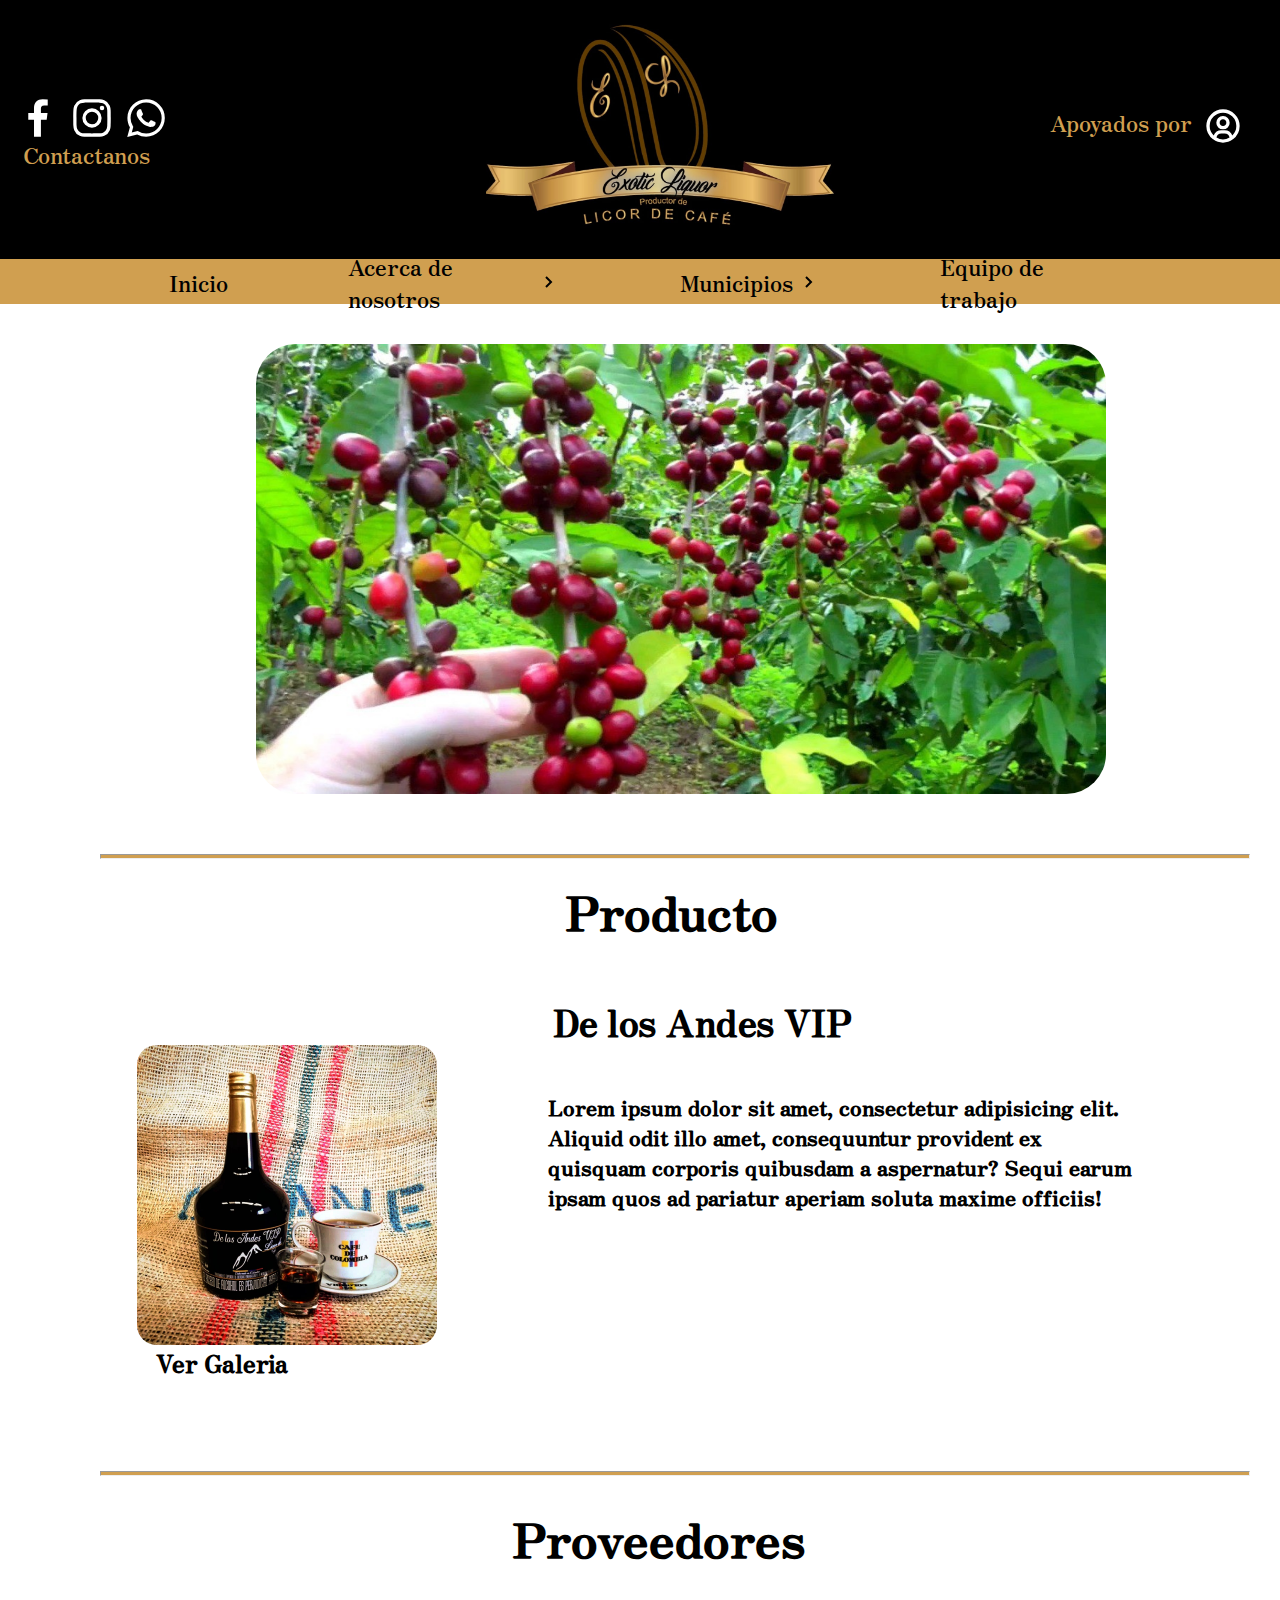
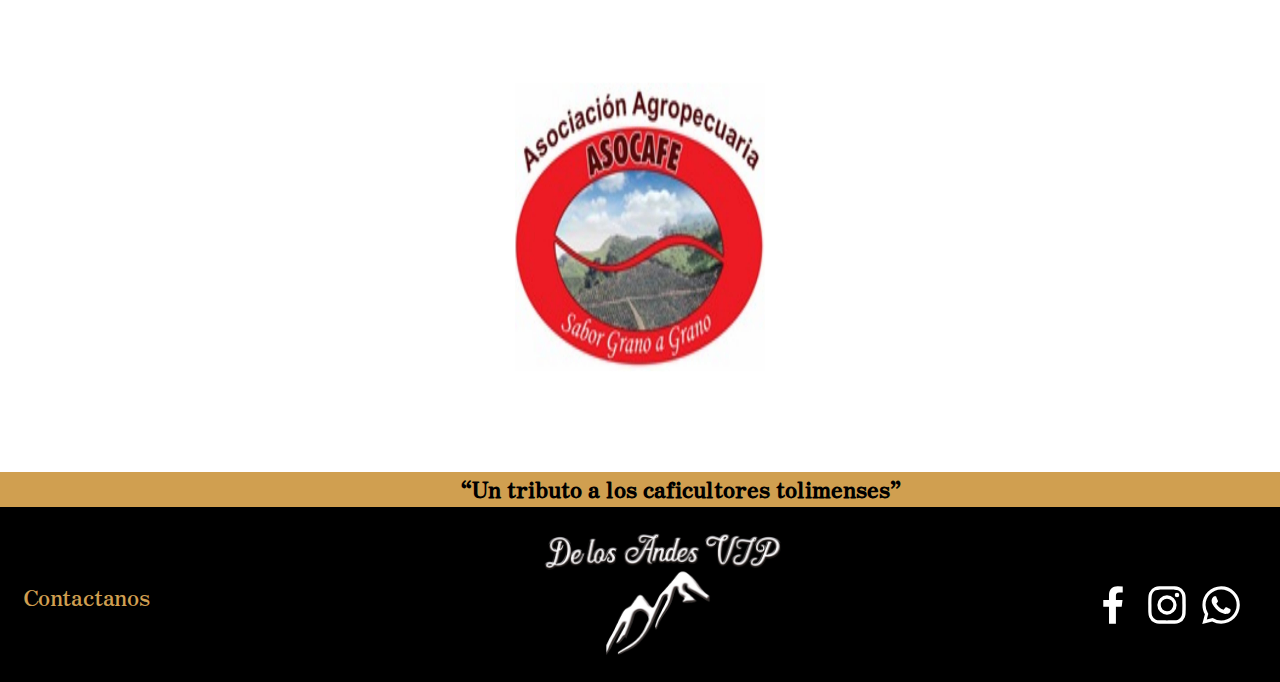
==== index.html @ 0f348890 "Responsive" ====
<!DOCTYPE html>
<html lang="es">

<head>
    <meta charset="UTF-8">
    <meta http-equiv="X-UA-Compatible" content="IE=edge">
    <meta name="viewport" content="width=device-width, initial-scale=1.0">
    <link rel="shortcut icon" href="img/log/LogoCabecera.jpeg">
    <link rel="preconnect" href="https://fonts.googleapis.com">
    <link rel="preconnect" href="https://fonts.gstatic.com" crossorigin>
    <link href="https://fonts.googleapis.com/css2?family=Zen+Antique&display=swap" rel="stylesheet">
    <title>Exotic Liquor</title>
    <link rel="stylesheet" href="css/style.css">
</head>

<body>
    <header>       
        <div>
            <a href="index.html">
                 <img class="logo_cabecera" src="img/log/LogoCabecera.jpeg" alt="Exotic liquor"> </a>
                    </div>
                    <div class="redes_sociales">
                        <a href="https://www.facebook.com/exotic_liquor-102830135444774" target="_blank">
                            <img src="icon/bxl-facebook.svg" alt="Facebook.com">
                        </a>
                        <a href="https://www.instagram.com/exotic_liquor/?hl=es" target="_blank">
                            <img src="icon/bxl-instagram.svg" alt="Instagram.com">
                        </a>
                        <a href="https://www.facebook.com/exotic_liquor-102830135444774" target="_blank">
                            <img src="icon/bxl-whatsapp.svg" alt="WhatsApp.com">
                        </a>
                    </div>
                    <div class="apoyado">
                        <a href="ApoyadosPor.html">Apoyados por</a>
                    </div>
                    <div class="user">
                        <a href="Ingresar.html">
                            <img src="icon/bx-user-circle.svg" alt="">
                        </a>
                    </div>
                </div>
                    <nav class=" menu">
                        <section class="menu__conteiner">
                            <ul class="menu__links">
                                <li class="menu__item">
                                    <a href="index.html" class="menu__link">Inicio</a>
                                </li>
                                
                                <li class="menu__item menu__item--show">
                                    <p class="menu__link">Acerca de nosotros
                                        <img src="asset/arrow.svg" class="menu__arrow">
                                    </p>
                                    
                                    <ul class="menu__nestings">
                                        <li class="menu__inside">
                                            <a href="Acerca de nosotros.html" class="menu__link menu__link--inside">Historia</a>
                                        </li>
                                        <li class="menu__inside">
                                            <a href="MisionVision.html" class="menu__link menu__link--inside">Mision y
                                                Vision</a>
                                            </li>
                                        </ul>
                                    </li>
                                    
                                    <li class="menu__item">
                                        <p class="menu__link">Municipios
                                            <img src="asset/arrow.svg" class="menu__arrow">
                                        </p>
                                        <ul class="menu__nestings_2">
                                            <li class="menu__inside">
                                                <a href="Ibagué.html" class="menu__link menu__link--inside">Ibague</a>
                                            </li>
                                            <li class="menu__inside">
                                                <a href="anzoategui.html" class="menu__link menu__link--inside">Anzoategui</a>
                                            </li>
                                        </ul>
                                    </li>
                                    
                                    <li class="menu__item">
                                        <a href="Equipo_Trabajo.html" class="menu__link">Equipo de trabajo</a>
                                    </li>
                                    
                                    
                                </ul>
                                
                            </section>
                        </nav>
            <div class="contactanos">
                <a href="Contactanos.html">Contactanos</a>
        </header>
        
        <main>
            <!-- slider -->
            <div class="container_slide">
                <div class="slider">
                    <ul>
                        <li><img src="img/Carrusel/Cafetal.jpg" alt=""></li>
                        <li><img src="img/Carrusel/Cafe.jpeg" alt=""></li>
                        <li><img src="img/Carrusel/Cafe2.jpg" alt=""></li>
                        <li><img src="img/Carrusel/LogoDelosandes.jpeg" alt=""></li>
                    </ul>
                </div>
            </div>
            <hr class="linea">
            <!-- Descripcion del producto -->
            <div class="container">
                <div class="producto">
                    <h2>Producto</h2>
                </div>
                <div class="title">
                    <h1>De los Andes VIP</h1>
                </div>
                <div class="item" id="imagen">
                    <a href="Galeria.html">
                        <h2 class="galeria">Ver Galeria</h2>
                        <img src="img/Producto/Producto-Exotic.jpeg" alt="">
                    </a>
                </div>
                <div class="item" id="texto">
                    <h2>Lorem ipsum dolor sit amet, consectetur adipisicing elit. Aliquid odit illo amet, consequuntur provident ex quisquam corporis quibusdam a aspernatur? Sequi earum ipsam quos ad pariatur aperiam soluta maxime officiis!</h2>
                </div>
            </div>
        
            <hr class="lineaP">
            <!-- Tarjetas -->
                <div class="conteinerT">
                    <div class="titulo">
                        <h2>Proveedores</h2>
                    </div>
                    <div class="contenedor">
                        <div class="carta">
                            <div class="lado frente">
                                <img src="img/proveedores/proveedor.jpg" alt="">
                            </div>
                            <div class="lado atras"></div>
                        </div>
                    </div>
                    <!-- boton ir hacia arriba -->
            <div id="boton">
                <i class="fas fa-chevron-up">
                    <img src="icon/up-arrow.svg" alt="">
                </i>
            </div>

        </main>
        <div class="separador">
            <p class="frase">“Un tributo a los caficultores tolimenses”</p>
        </div>
        <footer>
            <a href="index.html">
                <img class="logo_pie" src="img/log/LogoPiedepagina.jpeg" alt="logo"> </a>
            <div class="redes_socialesF">
                <a href="https://www.facebook.com/exotic_liquor-102830135444774" target="_blank">
                    <img src="icon/bxl-facebook.svg" alt="Facebook.com">
                </a>
                <a href="https://www.instagram.com/exotic_liquor/?hl=es" target="_blank">
                    <img src="icon/bxl-instagram.svg" alt="Instagram.com">
                </a>
                <a href="https://www.facebook.com/exotic_liquor-102830135444774" target="_blank">
                    <img src="icon/bxl-whatsapp.svg" alt="WhatsApp.com">
                </a>
            </div>
            <div class="contactanosF">
                <a href="Contactanos.html">Contactanos</a>
            </div>

        </footer>


    </div>
    
    <script src="js/main.js"></script>
</body>


</html>
---- css/style.css ----
* {
  padding: 0;
  margin: 0;
  font-family: "Zen Antique", serif;
  box-sizing: border-box;
}
/* header*/
header {
  background-color: black;
  width: 100%;
  top: 0px;
}
div > a {
  text-decoration: none;
  color: #d09f50;
}

.logo_cabecera {
  width: 350px;
  height: 230px;
  margin-top: 1%;
  margin-left: 43%;
}
.redes_sociales {
  position: absolute;
  margin-top: -11%;
  margin-left: 0.5%;
}
.contactanos {
  position: absolute;
  margin-top: -10%;
  margin-left: 1.5%;
  font-size: 22px;
}
.apoyado {
  position: absolute;
  margin-top: -11%;
  margin-left: 88%;
  font-size: 22px;
}
.user {
  position: absolute;
  margin-top: -11%;
  margin-left: 97%;
  font-size: 22px;
}

/* nav*/
.menu {
  display: flexbox;
  background-color: #d09f50;
  color: black;
  height: 45px;
  font-size: 22px;
  margin-top: 0px;
}

.menu__conteiner {
  display: flex;
  justify-content: space-between;
  align-items: center;
  width: 90%;
  max-width: 1400px;
  height: 100%;
  margin: 0 auto;
}
.menu__links {
  height: 100%;
  transition: transform 0.5s;
  display: flex;
}
.menu__item {
  list-style: none;
  position: relative;
  height: 100%;
  --clip: polygon(0 0, 100% 0, 100% 0, 0 0);
  --transform: rotate(-90deg);
}
.menu__link {
  color: black;
  text-decoration: none;
  padding: 0 90px;
  display: flex;
  height: 100%;
  align-items: center;
}
.menu__item:hover {
  --clip: polygon(0 0, 100% 0, 100% 100%, 0 100%);
  --transform: rotate(0deg);
}
.menu__nestings {
  clip-path: var(--clip);
  list-style: none;
  transition: clip-path 0.3s;
  position: absolute;
  right: 0;
  bottom: 0;
  left: 80px;
  width: 250px;
  transform: translateY(100%);
  background-color: #d09f50;
}
.menu__nestings_2 {
  clip-path: var(--clip);
  list-style: none;
  transition: clip-path 0.3s;
  position: absolute;
  right: 0;
  bottom: 0;
  left: 80px;
  width: 250px;
  transform: translateY(100%);
  background-color: #d09f50;
}
.menu__link--inside {
  padding: 15px 70px 20px 10px;
}
.menu__arrow {
  transform: var(--transform);
  transition: 0.3s;
  display: block;
  margin-left: 3px;
}
.menu__hamburguer {
  height: 100%;
  display: flex;
  align-items: center;
  padding: 0 15px;
  cursor: pointer;
  display: none;
}
.menu__hamburguer > img {
  display: block;
  width: 36px;
}

/* main*/
main {
  margin-top: 40px;
  margin-bottom: 15px;
}

/* slider */
.container_slide {
  width: 100%;
  display: flex;
  justify-content: left;
  align-items: center;
}
.slider {
  overflow: hidden;
  margin-left: 8%;
  margin-right: 2%;
  height: 650px;
}
.slider ul {
  display: flex;
  padding: 0;
  width: 400%;
  animation: cambio 20s infinite;
  animation-direction: initial;
}
.slider li {
  width: 100%;
  list-style: none;
}
.slider img {
  width: 1520px;
  height: 650px;
  border-radius: 40px;
}
@keyframes cambio {
  0% {
    margin-left: 0;
  }
  20% {
    margin-left: 0;
  }
  25% {
    margin-left: -100%;
  }
  45% {
    margin-left: -100%;
  }
  50% {
    margin-left: -200%;
  }
  70% {
    margin-left: -200%;
  }

  75% {
    margin-left: -300%;
  }
  100% {
    margin-left: -300%;
  }
}
.linea {
  margin-top: 80px;
  width: 1600px;
  margin-left: 4%;
  height: 5px;
  background-color: #d09f50;
}

/* Descripcion */
.container {
  padding: 1em;
  overflow: hidden;
}
.galeria {
  position: absolute;
  color: black;
  opacity: 1;
  margin-top: 400px;
  margin-left: 50px;
}
.producto {
  font-size: 32px;
  margin-left: 47%;
}
.item {
  margin: 5rem;
  padding: 20px;
  color: white;
  float: left;
}
.title {
  margin-left: 6%;
  display: inline-block;
  margin-top: 9%;
  font-size: 28px;
}
#imagen > a > img {
  width: 450px;
  height: 450px;
  margin-left: 7%;
  border-radius: 20px;
}
#texto {
  color: black;
  margin-top: 2%;
  width: 50%;
}
.lineaP {
  width: 1600px;
  margin-left: 70px;
  height: 5px;
  background-color: #d09f50;
}

/* Tarjetas*/
.titulo {
  display: inline-block;
  margin-left: 47%;
  margin-top: 2%;
  font-size: 32px;
}
.contenedor {
  height: 460px;
  width: 250px;
  margin: auto;
  -webkit-perspective: 700;
  margin-bottom: 50px;
}
.carta {
  height: 100%;
  width: 100%;
  position: relative;
  transform-style: preserve-3d;
  transition: 2s;
}
.carta:hover {
  transform: rotateY(180deg);
}
.lado {
  width: 100%;
  height: 100%;
  backface-visibility: hidden;
  position: absolute;
}
.frente > img {
  width: 100%;
  height: 100%;
}
.atras {
  transform: rotateY(180deg);
  background-color: gray;
}
/* boton */
#boton {
  width: 60px;
  height: 60px;
  background-color: #d09f50;
  display: flex;
  justify-content: center;
  align-items: center;
  border-radius: 50%;
  position: fixed;
  bottom: 20px;
  right: 50px;
  cursor: pointer;
  border: 4px solid transparent;
  transition: all 300ms ease;
  transform: scale(0);
}
#boton:hover {
  transform: scale(1.1);
  border-color: rbga(0, 0, 0, 0.1);
}
/* footer*/
footer {
  background-color: black;
  width: 100%;
  height: 174px;
  bottom: 0;
}

.redes_socialesF {
  margin-top: -9%;
  margin-left: 89%;
  position: absolute;
}

.contactanosF {
  margin-top: -5%;
  margin-left: 1%;
  font-size: 22px;
}
.separador {
  background-color: #d09f50;
  height: 35px;
  width: 100%;
}
.logo_pie {
  width: 300px;
  height: 170px;
  margin-left: 45%;
}
.frase {
  margin-left: 42%;
  color: black;
  font-weight: bold;
  font-size: 22px;
}
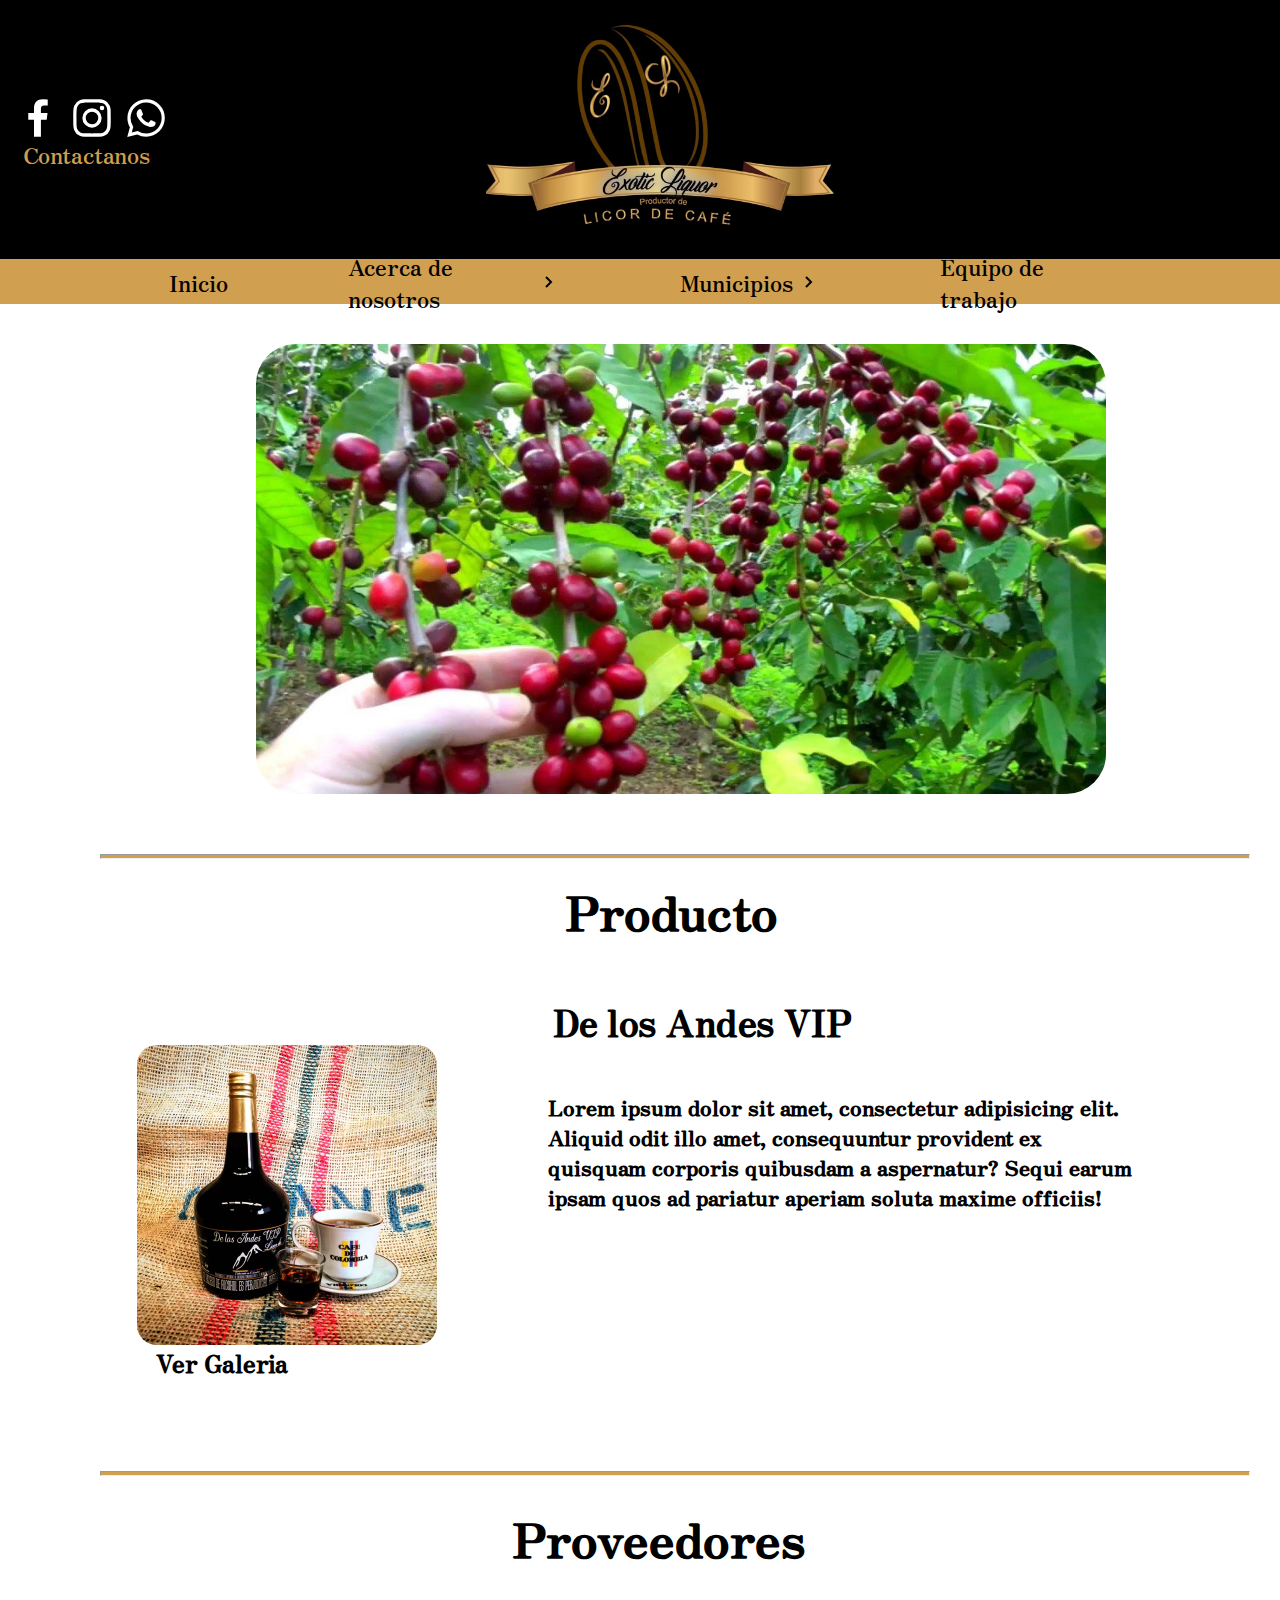
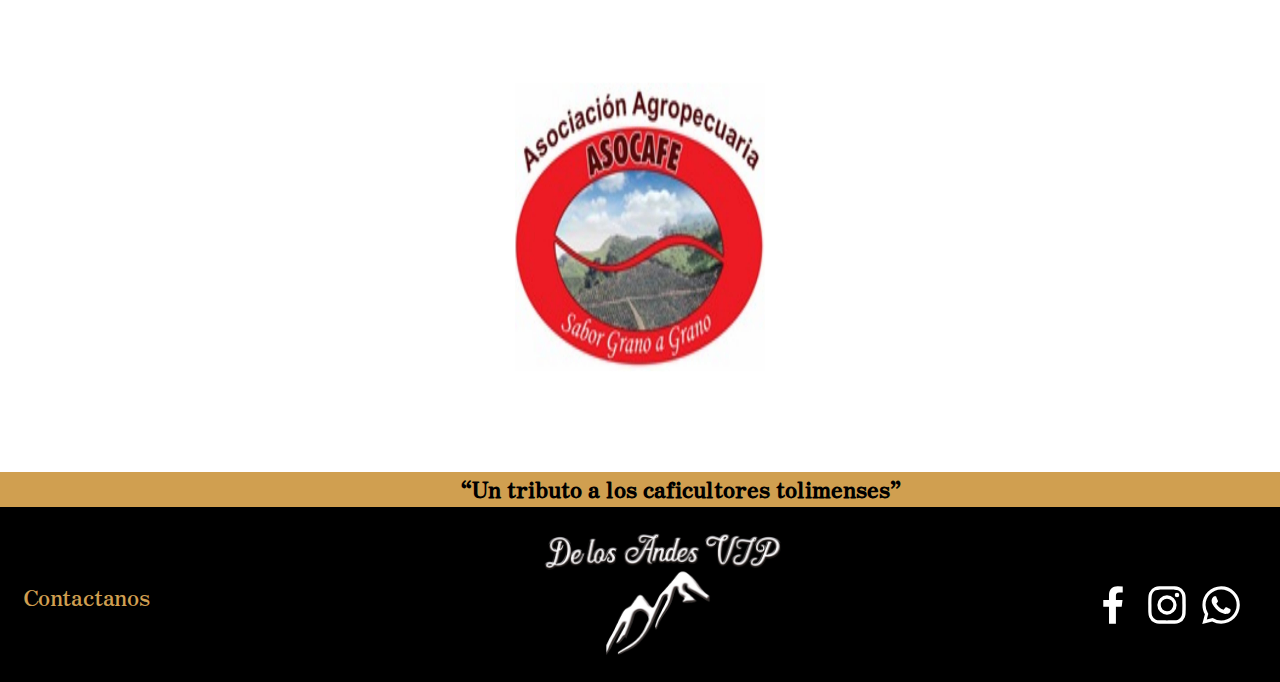
==== commit dd7f9413: "Resoponsive" ====
--- a/index.html
+++ b/index.html
@@ -30,14 +30,7 @@
                             <img src="icon/bxl-whatsapp.svg" alt="WhatsApp.com">
                         </a>
                     </div>
-                    <div class="apoyado">
-                        <a href="ApoyadosPor.html">Apoyados por</a>
-                    </div>
-                    <div class="user">
-                        <a href="Ingresar.html">
-                            <img src="icon/bx-user-circle.svg" alt="">
-                        </a>
-                    </div>
+                   
                 </div>
                     <nav class=" menu">
                         <section class="menu__conteiner">
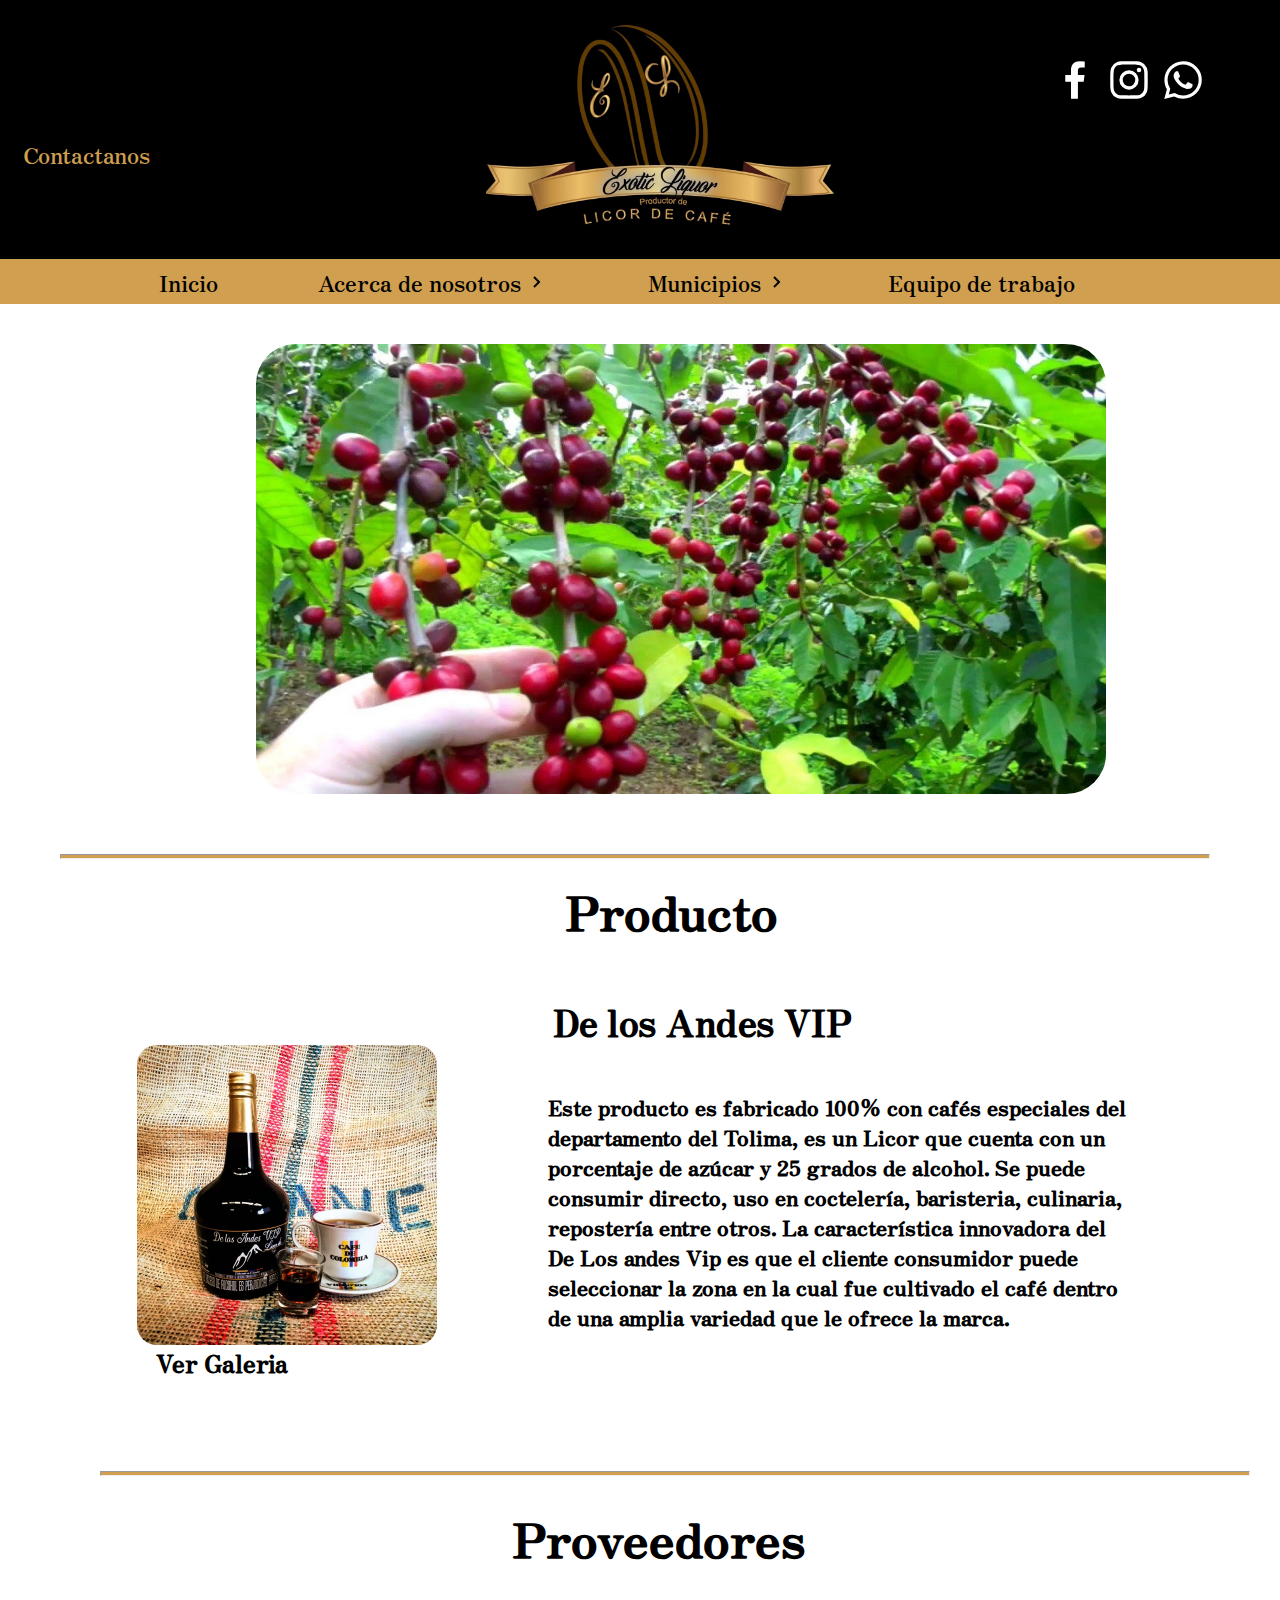
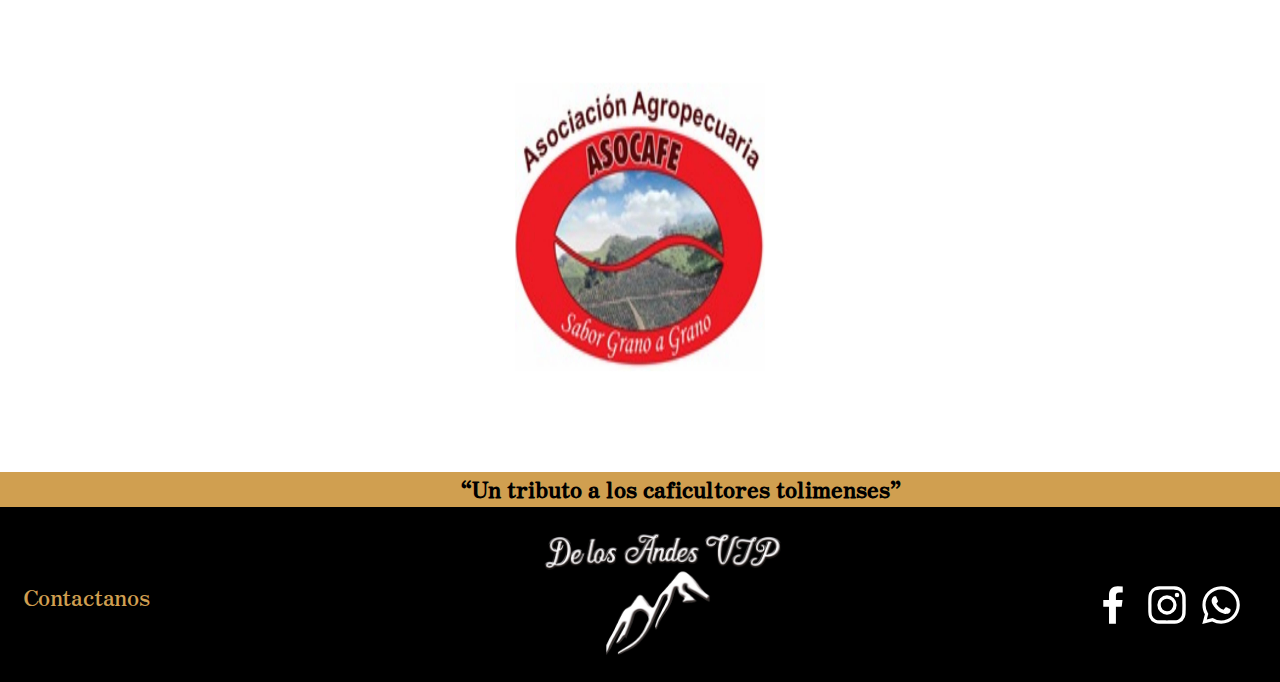
==== commit 55fe76f1: "Actualizacion" ====
--- a/index.html
+++ b/index.html
@@ -110,7 +110,7 @@
                     </a>
                 </div>
                 <div class="item" id="texto">
-                    <h2>Lorem ipsum dolor sit amet, consectetur adipisicing elit. Aliquid odit illo amet, consequuntur provident ex quisquam corporis quibusdam a aspernatur? Sequi earum ipsam quos ad pariatur aperiam soluta maxime officiis!</h2>
+                    <h2>Este producto es fabricado 100% con cafés especiales del departamento del Tolima, es un Licor que cuenta con un porcentaje de azúcar y 25 grados de alcohol. Se puede consumir directo, uso en coctelería, baristeria, culinaria, repostería entre otros. La característica innovadora del De Los andes Vip es que el cliente consumidor puede seleccionar la zona en la cual fue cultivado el café dentro de una amplia variedad que le ofrece la marca.</h2>
                 </div>
             </div>
         
@@ -125,7 +125,9 @@
                             <div class="lado frente">
                                 <img src="img/proveedores/proveedor.jpg" alt="">
                             </div>
-                            <div class="lado atras"></div>
+                            <div class="lado atras">
+                                <p>ASOCAFÉ, creada en 1990, es una organización democráticamente constituida, autónoma y  sin fines de lucro que apoya a las familias de los pequeños productores cafetaleros</p>
+                            </div>
                         </div>
                     </div>
                     <!-- boton ir hacia arriba -->
--- a/css/style.css
+++ b/css/style.css
@@ -24,24 +24,12 @@
 .redes_sociales {
   position: absolute;
   margin-top: -11%;
-  margin-left: 0.5%;
+  margin-left: 88%;
 }
 .contactanos {
   position: absolute;
   margin-top: -10%;
   margin-left: 1.5%;
-  font-size: 22px;
-}
-.apoyado {
-  position: absolute;
-  margin-top: -11%;
-  margin-left: 88%;
-  font-size: 22px;
-}
-.user {
-  position: absolute;
-  margin-top: -11%;
-  margin-left: 97%;
   font-size: 22px;
 }
 
